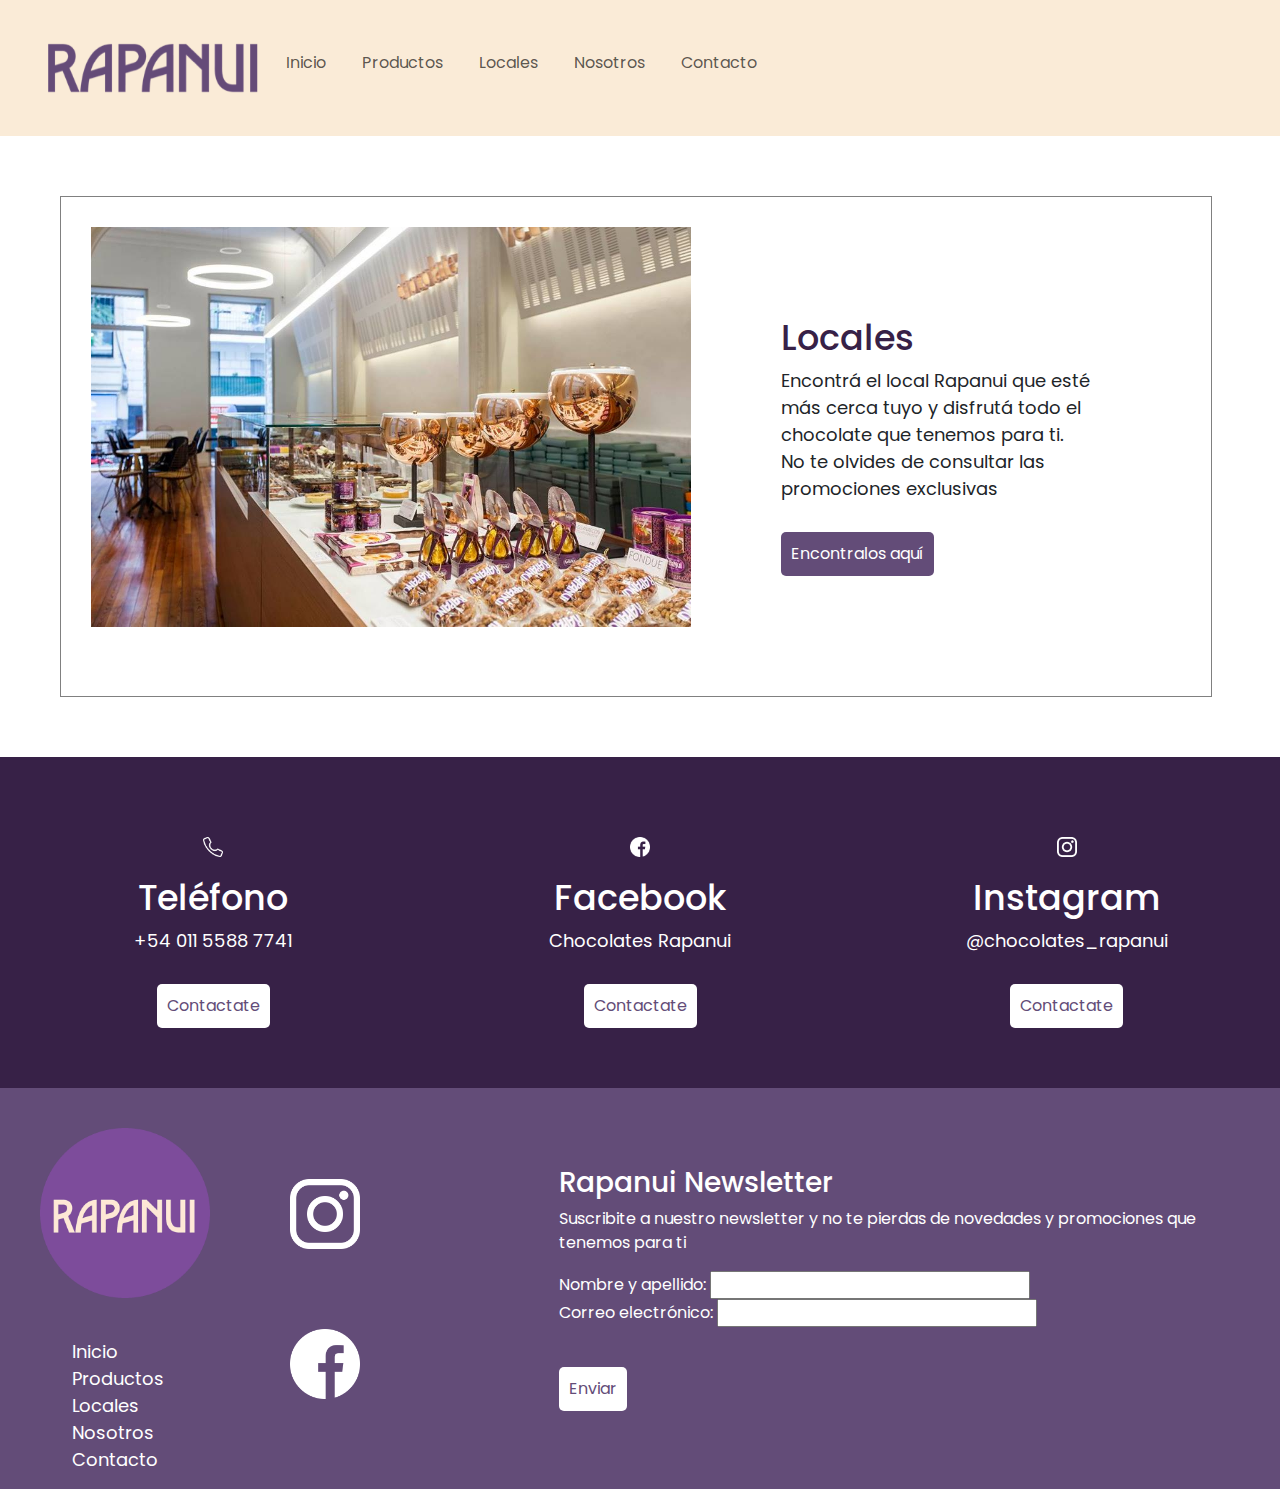
==== pages/Contacto.html @ 54b80223 "Subo version 1.0" ====
<!DOCTYPE html>
<html lang="en">
<head>
    <meta charset="UTF-8">
    <meta name="viewport" content="width=, initial-scale=1.0">
    <title>Rapanui
    </title>
    <link href="https://cdn.jsdelivr.net/npm/bootstrap@5.3.3/dist/css/bootstrap.min.css" rel="stylesheet" integrity="sha384-QWTKZyjpPEjISv5WaRU9OFeRpok6YctnYmDr5pNlyT2bRjXh0JMhjY6hW+ALEwIH" crossorigin="anonymous">
    <link rel="stylesheet" href="../css/style.css">


</head>
<body>
    <header>
        <nav class="navbar navbar-expand-lg">
            <div class="container-fluid">
                <button class="navbar-toggler" type="button" data-bs-toggle="collapse"
                    data-bs-target="#navbarSupportedContent" aria-controls="navbarSupportedContent"
                    aria-expanded="false" aria-label="Toggle navigation">
                    <span class="navbar-toggler-icon"></span>
                </button>
                <div class="collapse navbar-collapse" id="navbarSupportedContent">
                    <ul class="navbar-nav me-auto mb-2 mb-lg-0">
                        
                        <img src="../img/Rapanui_logo.png" alt="logo de Rapanui">

                        <li class="nav-item">
                            <a class="nav-link" href="../index.html">Inicio</a>
                        </li>

                        <li class="nav-item">
                            <a class="nav-link" href="./Productos.html">Productos</a>
                        </li>

                        <li class="nav-item">
                            <a class="nav-link" href="./Locales.html">Locales</a>
                        </li>

                        <li class="nav-item">
                            <a class="nav-link" href="./Nosotros.html">Nosotros</a>
                        </li>

                        <li class="nav-item">
                            <a class="nav-link" href="./Contacto.html">Contacto</a>
                        </li>
                </div>
            </div>
        </nav>
    </header>


    <main>
        <section class="locales">
            <div class="recuadro-locales"> <!--LOCALES-->
                <img src="../img/locales.jpg" alt="Fotografía del interior del local de Rapanui">
                <div>
                    <h3>Locales</h3>
                    <p>Encontrá el local Rapanui que esté más cerca tuyo y disfrutá todo el chocolate que tenemos para
                        ti.
                        No te olvides de consultar las promociones exclusivas</p>
                    <a href="" class="boton">Encontralos aquí</a>
                </div>
            </div>

        <section class="contactos">
            <div>
                <img src="../img/telefono.png" alt="iccono de teléfono">
                <h3>Teléfono</h3>
                <p>+54 011 5588 7741</p>
                <a href="" class="boton">Contactate</a>
            </div>

            <div>
                <img src="../img/facebook.png" alt="icono de facebook">
                <h3>Facebook</h3>
                <p>Chocolates Rapanui</p>
                <a href="" class="boton">Contactate</a>
            </div>

            <div>
                <img src="../img/instagram.png" alt="icono de instagram">
                <h3>Instagram</h3>
                <p>@chocolates_rapanui</p>
                <a href="" class="boton">Contactate</a>
            </div>
        </section>
    

    </main>

    <footer> <!--FOOTER-->

        <div>
            <img class="img-rapanui" src="../img/logo redondo.png" alt="logo Rapanui">
            <nav>
                <ul>
                    <li><a href="./index.html">Inicio</a></li>
                    <li><a href="./pages/Productos.html">Productos</a></li>
                    <li><a href="./pages/Locales.html">Locales</a></li>
                    <li><a href="./pages/Nosotros.html">Nosotros</a></li>
                    <li><a href="./pages/Contacto.html">Contacto</a></li>
                </ul>
            </nav>
        </div>

        <div class="footer-redes"> <!--REDES SOCIALES-->
            <a href="https://www.instagram.com/chocolates_rapanui/" target="_blank"><img src="../img/instagram.png"
                    alt="logo de Instagram"></a>
            <a href="https://www.facebook.com/rapanuichocolates/?locale=es_LA" target="_blank"><img
                    src="../img/facebook.png" alt="logo de facebook"></a>
        </div>

        <section class="formulario">
            <h3>Rapanui Newsletter</h3>
            <p>Suscribite a nuestro newsletter y no te pierdas de novedades y promociones que tenemos para ti</p>
            <form action="" method="" enctype=""> <!--FORMULARIO-->
                <div>
                    <label for="nombre-apellido">Nombre y apellido:</label>
                    <input type="text" name="nombre-apellido" id="nombre-apellido">
                </div>

                <div class="correo">
                    <label for="correo-electronico">Correo electrónico:</label>
                    <input type="email" name="correo-electronico" id="correo-electronico">
                </div>

                <a href="" class="boton">Enviar</a>
            </form>

        </section>

    </footer>

    <script src="https://cdn.jsdelivr.net/npm/bootstrap@5.3.3/dist/js/bootstrap.bundle.min.js" integrity="sha384-YvpcrYf0tY3lHB60NNkmXc5s9fDVZLESaAA55NDzOxhy9GkcIdslK1eN7N6jIeHz" crossorigin="anonymous"></script>
</body>
</html>
---- css/style.css ----
/*!--FONTS--*/
@import url("https://fonts.googleapis.com/css2?family=Poppins:ital,wght@0,100;0,200;0,300;0,400;0,500;0,600;0,700;0,800;0,900;1,100;1,200;1,300;1,400;1,500;1,600;1,700;1,800;1,900&display=swap");

/*!--RESET--*/
* {
  margin: 0;
  padding: 0;
  box-sizing: border-box;
}

body {
  font-family: "Poppins" !important;
}

/*!--HEADER--*/



header {
  background-color: antiquewhite;
  padding: 25px;
  position: sticky;
  top: 0;
  display: flex;
  justify-content: space-between;
  align-items: center;
  z-index: 1000;
}

header nav ul {
  list-style: none;
  display: flex;
}

header img {
  height: 70px;
}

header nav ul li {
  margin: 10px;
  background-color: antiquewhite;
}


header nav ul li a {
  text-decoration: none;
  color: #372147;
  font-size: 18px;
}

header nav ul li a:hover {
  color: #ffffff;
}

.navbar-toggler:focus,
.navbar-toggler:active {
    outline: none; 
    box-shadow: none; 
    background-color: transparent; 
}

/*!--MAIN--*/

/*!--hero--*/
.hero {
  color: white;
  width: 100%;
  height: 800px;
  text-align: center;
  background-image: url(../img/franui-manos.jpg);
  background-position: center;
  background-repeat: no-repeat;
  background-size: cover;
  background-attachment: fixed;
  display: flex;
  flex-direction: column;
  justify-content: center;
  align-items: center;
}

h1 {
  font-size: 80px !important;
  text-align: center;
}

.hero h4 {
  margin-bottom: 50px;
  font-size: 40px;
}

.hero a {
  background-color: #634c78;
  text-decoration: none;
  color: white;
  padding: 10px;
  border-radius: 5px;
}

/*!--productos--*/

h2 {
  font-size: 40px !important;
  color: #372147
}

.title h2 {
  padding: 25px;
  height: 100px;
}

.productos {
  width: 100%;
}

.productos-contenedor {
  width: 100%;
  display: flex;
  flex-wrap: wrap;
  gap: 10px;
  justify-content: center;
}

.productos .productos-contenedor div {
  flex: 0 1 calc(33.33% - 10px);
  max-width: 300px;
  min-width: 300px;
  box-sizing: border-box;
  border: 1px solid rgb(189, 185, 185);
  border-radius: 15px;
  height: 380px;
  text-align: center;
  margin-bottom: 30px;

}

.productos .productos-contenedor div:hover {
  background-color: rgb(197, 197, 197);
}

.productos div h4 {
  font-size: 30px;
  padding-bottom: 20px;
}

.productos a {
  background-color: #634c78;
  text-decoration: none;
  color: white;
  padding: 10px;
  border-radius: 5px;
}

.boton:hover {
  background-color: #372147;
  color: #634c78;
}

.productos div img {
  width: 300px;
  height: 250px;
  border-radius: 15px;
}

/*!--locales--*/
.locales {
  div {
    width: 90%;
    margin: 60px;
    padding: 30px;
  }

  h3 {
    color: #372147;
    font-size: 35px;
  }

  p {
    font-size: 18px;
    margin-bottom: 20px;
  }

  a {
    background-color: #634c78;
    text-decoration: none;
    color: white;
    padding: 10px;
    border-radius: 5px;
  }
}

.recuadro-locales {
  display: flex;
  border: 1px solid grey;
  justify-content: center;
}

.recuadro-locales img {
  width: 700px;
  height: 400px;
}

.recuadro-nosotros {
  display: flex;
  border: 1px solid grey;
  justify-content: center;
}

.recuadro-nosotros img {
  width: 700px;
  height: 400px;
}


.video {
  width: 90%;
  max-width: 1800px;
  margin: 0 auto;
}

.youtube {
  position: relative;
  padding-bottom: 35%;
  height: 0;
  overflow: hidden;
  max-width: 100%;
  background: #000;
}

.youtube iframe {
  position: absolute;
  top: 0;
  left: 0;
  width: 100%;
  height: 100%;
  border: 0;
}


/*!--PRODUCTOS PAGE--*/

.franuis-cards {
  width: 100%;
  display: flex;
  flex-wrap: wrap;
  gap: 10px;
}

.franuis-cards div {
  margin-bottom: 20px;
  margin-left: 40px;
}

.franuis h3 {
  margin: 40px;
}

.franuis div a {
  background-color: #634c78;
  text-decoration: none;
  color: #ffffff;
  padding: 10px;
  border-radius: 5px;
  margin-bottom: 50px;
}

.franuis h4 {
  margin-bottom: 40px;
  border-radius: 5px;
  margin: 40px;
}

.franuis a {
  background-color: #634c78;
  text-decoration: none;
  color: #ffffff;
  padding: 10px;
  border-radius: 5px;
  margin: 40px;
  margin-bottom: 50px;
}

.lista-productos-pag nav ul li a {
  text-decoration: none;
  color: #ffffff;
  font-size: 25px;
  margin-left: 40px;
}

.img-productos {
  width: 100%;
}

.texto-producto-franui {
  margin-left: 50px;
  padding-top: 20px;
}

/* .lista-productos-pag nav ul {
  border: 1px solid #372147;
  display: flex;
  justify-content: space-around;
  align-items: center;
  list-style: none;
  background-color: #634c78;
} */

.lista-productos-pag nav ul {
  border: 1px solid #372147;
  display: flex;
  justify-content: space-around;
  align-items: center;
  list-style: none;
  background-color: #634c78;
  flex-wrap: wrap;
  /* Permite que los elementos se envuelvan en varias líneas si es necesario */
  padding: 0;
  margin: 0;
}

.lista-productos-pag nav ul li {
  margin: 5px 10px;
}

.lista-productos-pag nav ul li a {
  color: white;
  text-decoration: none;
  padding: 10px 20px;
  display: block;
  text-align: center;
}

.franuis-opciones {
  display: flex;
  border: 1px solid grey;
}

/*!--LOCALES PAGE--*/

/*!--.locals h3 {
  color: #372147;
  font-size: 35px;
  margin: 40px;
}

.detalle-locals div {
  width: 500px;
  height: 150px;
  border: 1px solid grey;
  text-align: center;
  margin-bottom: 15px;
}

.detalle-locals div img {
  height: 50px;
}

.detalle-locals div a {
  background-color: #634c78;
  text-decoration: none;
  color: #ffffff;
  padding: 10px;
  border-radius: 5px;
  margin: 40px;
}

.detalle-locals div p {
  margin-bottom: 20px;
}

.locals {
  display: grid;
  grid-template-columns: 3fr;
  grid-template-rows: 3fr;
}--*/

.container {
  display: grid;
  grid-template-columns: 2fr 1fr;
  gap: 20px;
  padding: 20px;
}

.locals {
  max-width: 100%;
  padding: 20px;
}

.locals iframe {
  width: 100%;
  height: 90%;

}

.detalle-locals {
  display: grid;
  grid-template-columns: 1fr 1fr;
  gap: 20px;
}

.detalle-locals div {
  border: 1px solid #ccc;
  padding: 20px;
  border-radius: 5px;
  text-align: center;
  background-color: #f9f9f9;
  min-width: 150px;
}

.detalle-locals img {
  max-width: 100%;
  height: auto;
  margin-bottom: 15px;
}

.boton {
  display: inline-block;
  padding: 10px 20px;
  margin-top: 10px;
  background-color: #634c78;
  color: #fff;
  text-decoration: none;
  border-radius: 5px;
}

.boton:hover {
  background-color: #372147;
}

@media (max-width: 768px) {
  .container {
    grid-template-columns: 1fr;
  }

  .detalle-locals {
    grid-template-columns: 1fr;
  }

  .locals iframe {
    min-height: 300px;
  }
}


/*!--NOSOTROS PAGE--*/

.nosotros p {
  margin-left: 80px;
  margin-right: 80px;
}

.intro-nosotros {
  text-align: center;
  margin: 40px;
}

.frase-nosotros {
  text-align: center;
  padding: 60px;
  color: white;
  background-color: #372147;
}

.receta-nosotros {
  text-align: center;
  margin: 40px;
}

/*!--CONTACTO PAGE--*/

.locales-contacto div {
  width: 80%;
  border: 1px solid grey;
  margin: 60px;
  padding: 30px;
}

.locales-contacto h3 {
  color: #372147;
  font-size: 35px;
}

.locales-contacto p {
  font-size: 18px;
  margin-bottom: 20px;
}

.locales-contacto a {
  background-color: #634c78;
  text-decoration: none;
  color: white;
  padding: 10px;
  border-radius: 5px;
}

.contactos {
  color: white;
  background-color: #372147;
  display: flex;
  justify-content: center;
}

.contactos p {
  margin-bottom: 20px;
}

.contactos div {
  margin: 40px;
  padding: 20px;
  display: flex;
  flex-direction: column;
  align-items: center;
  justify-content: center;
  text-align: center;
}

.contactos img {
  width: 20px;
  height: 20px;
  margin: 20px;
}

.contactos a {
  background-color: white;
  text-decoration: none;
  color: #634c78;
  padding: 10px;
  border-radius: 5px;
}

.contactos h3 {
  color: #ffffff;
}



/*!--FOOTER--*/

footer {
  background-color: #634c78;
  color: white;
  display: flex;
  justify-content: space-evenly;
  align-items: center;
}

footer div img {
  width: 250px;
  padding: 40px;
}

footer nav ul {
  list-style: none;
}

footer nav ul li a {
  text-decoration: none;
  color: #ffffff;
  font-size: 18px;
  margin: 40px;
}

.formulario {
  padding: 40px;
}

.formulario a {
  background-color: #ffffff;
  text-decoration: none;
  color: #634c78;
  padding: 10px;
  border-radius: 5px;
}


.correo input {
  margin-bottom: 30px;
}

.footer-redes img {
  width: 150px;
  height: 150px;
}

/*!--EXTRA--*/

.fixed {
  position: fixed;
  bottom: 50px;
  right: 50px;
}

.fixed img {
  width: 80px;
}

/*  MOBILE  */

@media only screen and (min-width: 360px) and (max-width: 768px) {

  /*!--HEADER--*/
  header nav ul {
    list-style: none;
    display: block;
  }

  .locales {
    div {
      margin: 20px;
      padding: 20px;
    }
  }

  .texto-producto-franui {
    width: 80%;
  }

 

  .detalle-locals img {
    max-width: 100px;
  }

  .nosotros p {
    margin-left: 0px;
    margin-right: 0px;
  }

  .recuadro-locales {
    display: block;
  }

  .recuadro-locales img {
    width: 300px;
    height: 180px;
  }

  .recuadro-nosotros {
    display: block;
  }

  .recuadro-nosotros img {
    width: 300px;
    height: 180px;
  }

  footer {
    display: block;
  }
}
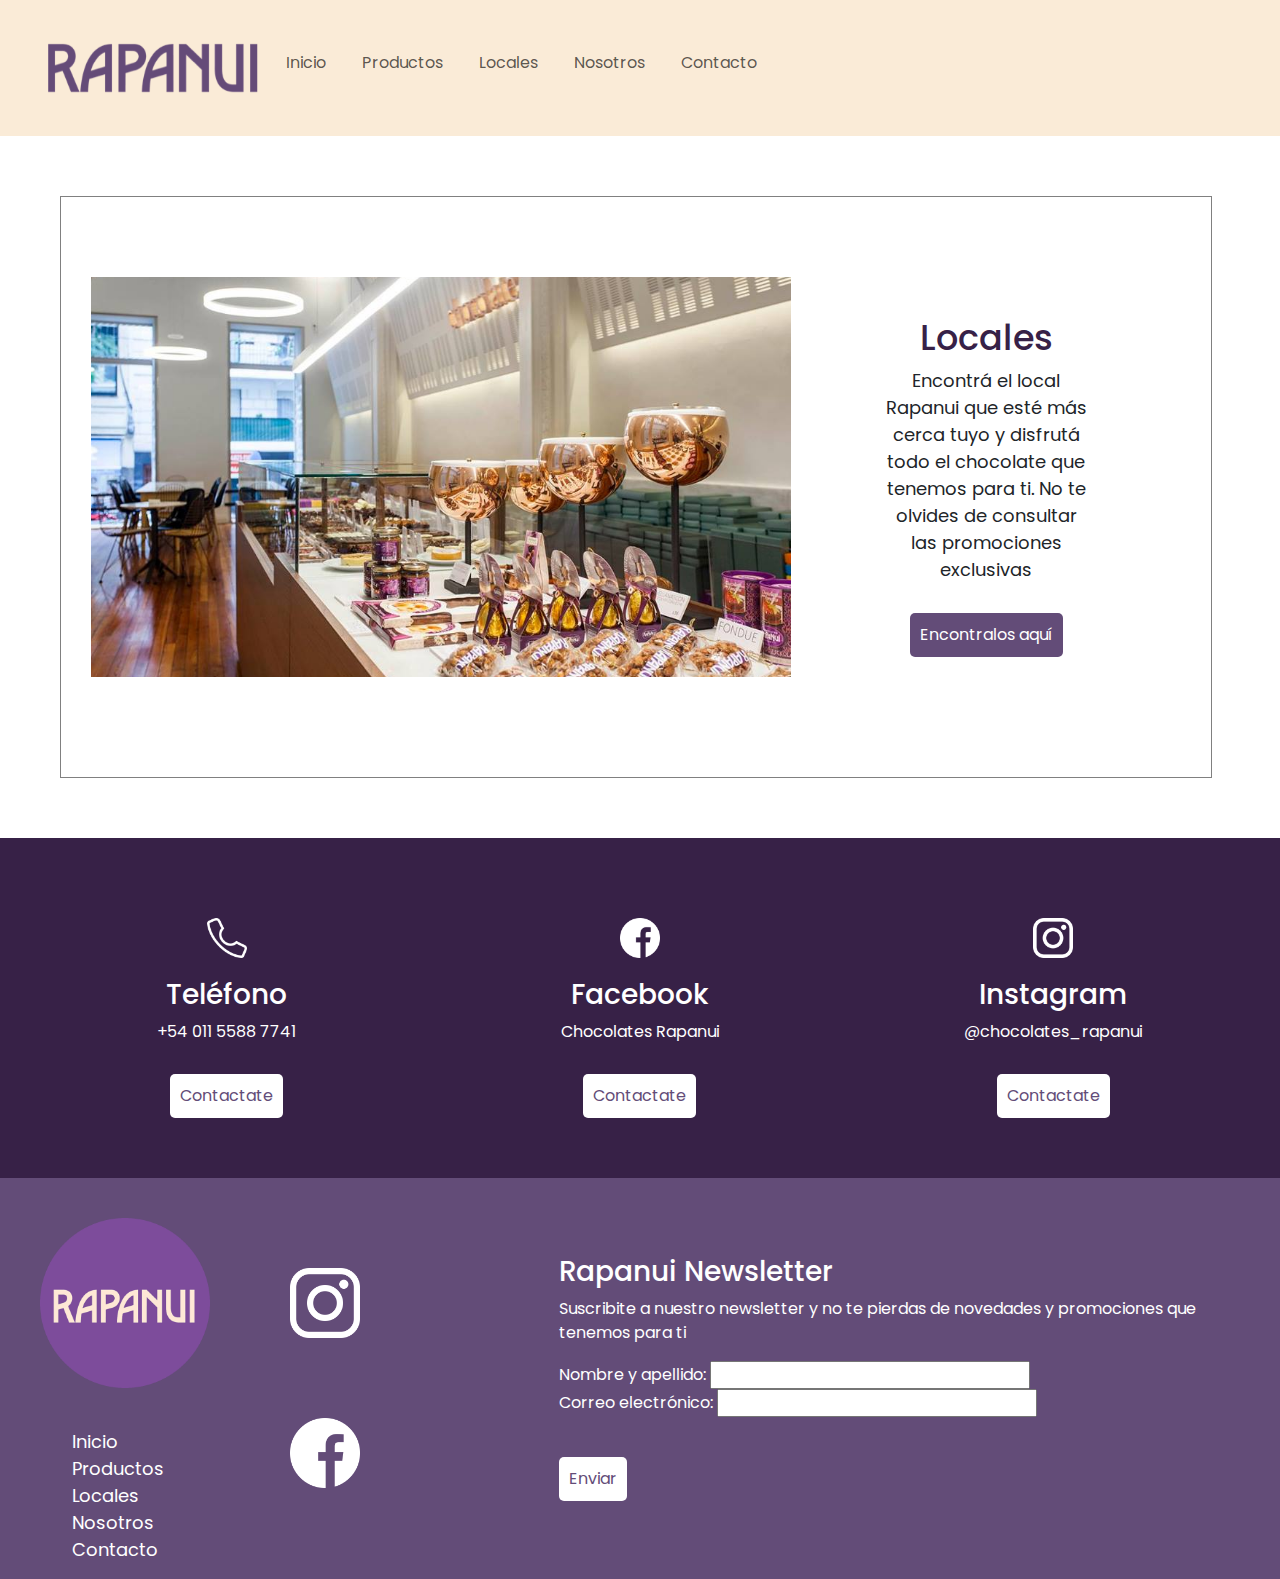
==== commit 15213e76: "Add files via upload" ====
--- a/pages/Contacto.html
+++ b/pages/Contacto.html
@@ -61,6 +61,7 @@
                     <a href="" class="boton">Encontralos aquí</a>
                 </div>
             </div>
+        </section>
 
         <section class="contactos">
             <div>
--- a/css/style.css
+++ b/css/style.css
@@ -192,11 +192,24 @@
   display: flex;
   border: 1px solid grey;
   justify-content: center;
-}
-
-.recuadro-locales img {
-  width: 700px;
-  height: 400px;
+  align-items: center;
+  flex-wrap: wrap; 
+  text-align: center;
+  padding: 20px;
+
+  img {
+    width: 100%;
+    height: auto;
+    max-width: 700px;
+    max-height: 400px;
+    object-fit: cover; 
+    margin-bottom: 20px; 
+  }
+
+  div {
+    flex: 1;
+    max-width: 500px;
+  }
 }
 
 .recuadro-nosotros {
@@ -497,40 +510,42 @@
   background-color: #372147;
   display: flex;
   justify-content: center;
-}
-
-.contactos p {
-  margin-bottom: 20px;
-}
-
-.contactos div {
-  margin: 40px;
+  flex-wrap: wrap;  
   padding: 20px;
-  display: flex;
-  flex-direction: column;
-  align-items: center;
-  justify-content: center;
-  text-align: center;
-}
-
-.contactos img {
-  width: 20px;
-  height: 20px;
-  margin: 20px;
-}
-
-.contactos a {
-  background-color: white;
-  text-decoration: none;
-  color: #634c78;
-  padding: 10px;
-  border-radius: 5px;
-}
-
-.contactos h3 {
-  color: #ffffff;
-}
-
+
+  div {
+    margin: 20px;
+    padding: 20px;
+    display: flex;
+    flex-direction: column;
+    align-items: center;
+    justify-content: center;
+    text-align: center;
+    flex: 1 1 200px;  
+
+    img {
+      width: 40px;
+      height: 40px;
+      margin: 20px;
+    }
+
+    p {
+      margin-bottom: 20px;
+    }
+
+    a {
+      background-color: white;
+      text-decoration: none;
+      color: #634c78;
+      padding: 10px;
+      border-radius: 5px;
+    }
+
+    h3 {
+      color: #ffffff;
+    }
+  }
+}
 
 
 /*!--FOOTER--*/
@@ -646,4 +661,33 @@
   footer {
     display: block;
   }
+}
+
+/* TABLET */
+@media (min-width: 768px) and (max-width: 1024px) {
+
+  .recuadro-locales {
+    flex-direction: column; 
+    padding: 20px;
+
+    img {
+      width: 90%;
+      max-width: 500px;
+      margin-bottom: 20px;
+    }
+
+    div {
+      width: 90%;
+      max-width: none;
+      margin: 0 auto;
+    }
+  }
+
+  h3 {
+    font-size: 28px;
+  }
+
+  p {
+    font-size: 16px;
+  }
 }